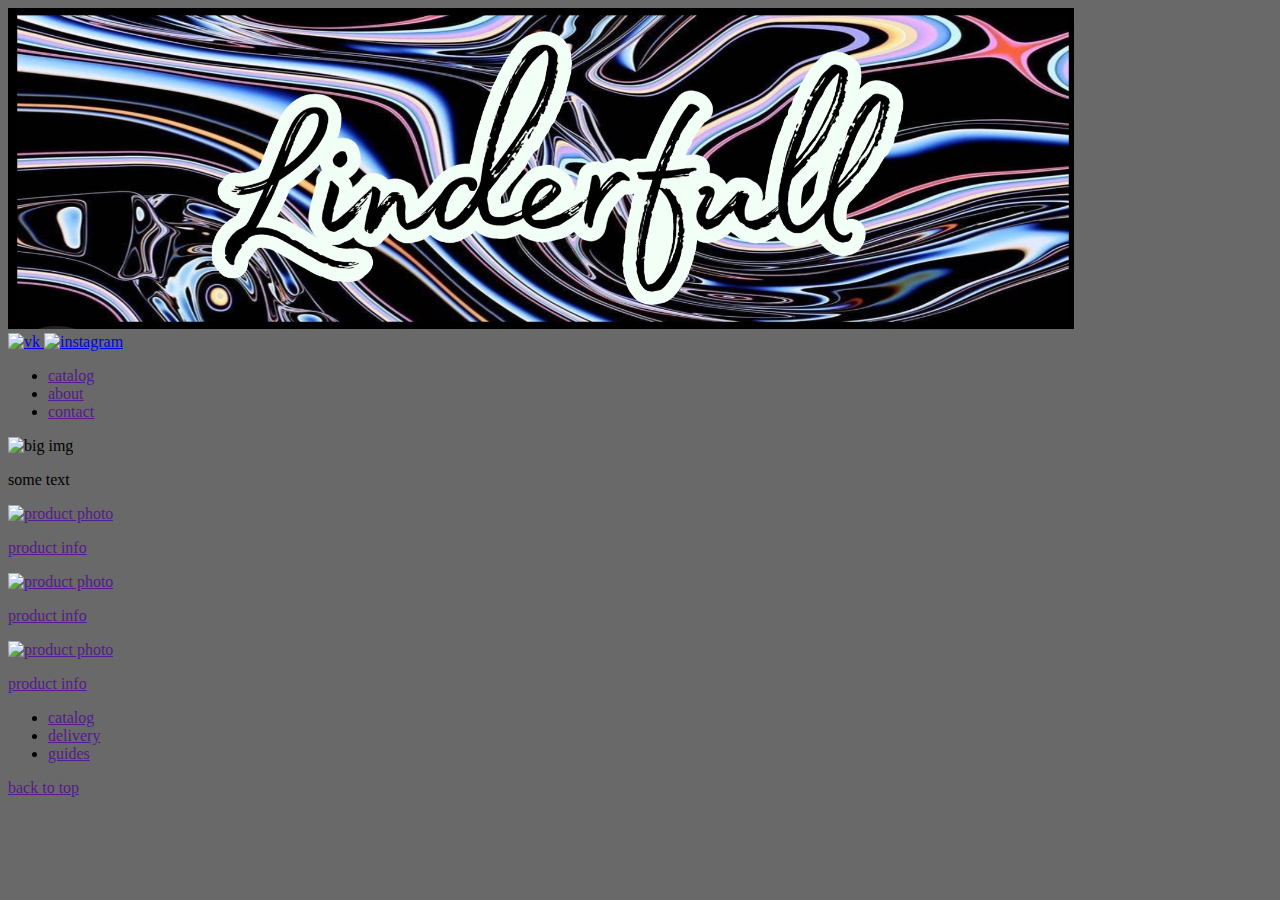
==== index.html @ 83b5ff64 "Add files via upload" ====
<!DOCTYPE html>
<html lang="ru">
<head>
    <meta charset="UTF-8">
    <title>Linderfull</title>
</head>
<body style="background-color: dimgray">
    <header>
        <div class="logowrapper">
            <a href="index.html">
                <img src="images/logo.png" alt="logo">
            </a>
        </div>
        <div class="sociallinkswrapper">
            <a href="https://t.me/linderfull">
                <img src="images/vk" alt="vk">
            </a>
            <a href="instagram_link">
                <img src="images/instagram" alt="instagram">
            </a>
        </div>
        <nav>
            <ul>
                <li>
                    <a href="">catalog</a>
                </li>
                <li>
                    <a href="">about</a>
                </li>
                <li>
                    <a href="">contact</a>
                </li>
            </ul>
        </nav>
    </header>
    <main>
        <section>
            <div>
                <img src="" alt="big img">
            </div>
            <div>
                <p>some text</p>
            </div>
        </section>
        <section>
            <div>
                <div>
                    <a href="">
                        <img src="" alt="product photo">
                        <p>product info</p>
                    </a>
                </div>
                <div>
                    <a href="">
                        <img src="" alt="product photo">
                        <p>product info</p>
                    </a>
                </div>
                <div>
                    <a href="">
                        <img src="" alt="product photo">
                        <p>product info</p>
                    </a>
                </div>
            </div>
        </section>
    </main>
    <footer>
        <div>
            <ul>
                <li>
                    <a href="">catalog</a>
                </li>
                <li>
                    <a href="">delivery</a>
                </li>
                <li>
                    <a href="">guides</a>
                </li>
            </ul>
        </div>
        <div>
            <a href="">back to top</a>
        </div>
    </footer>
</body>
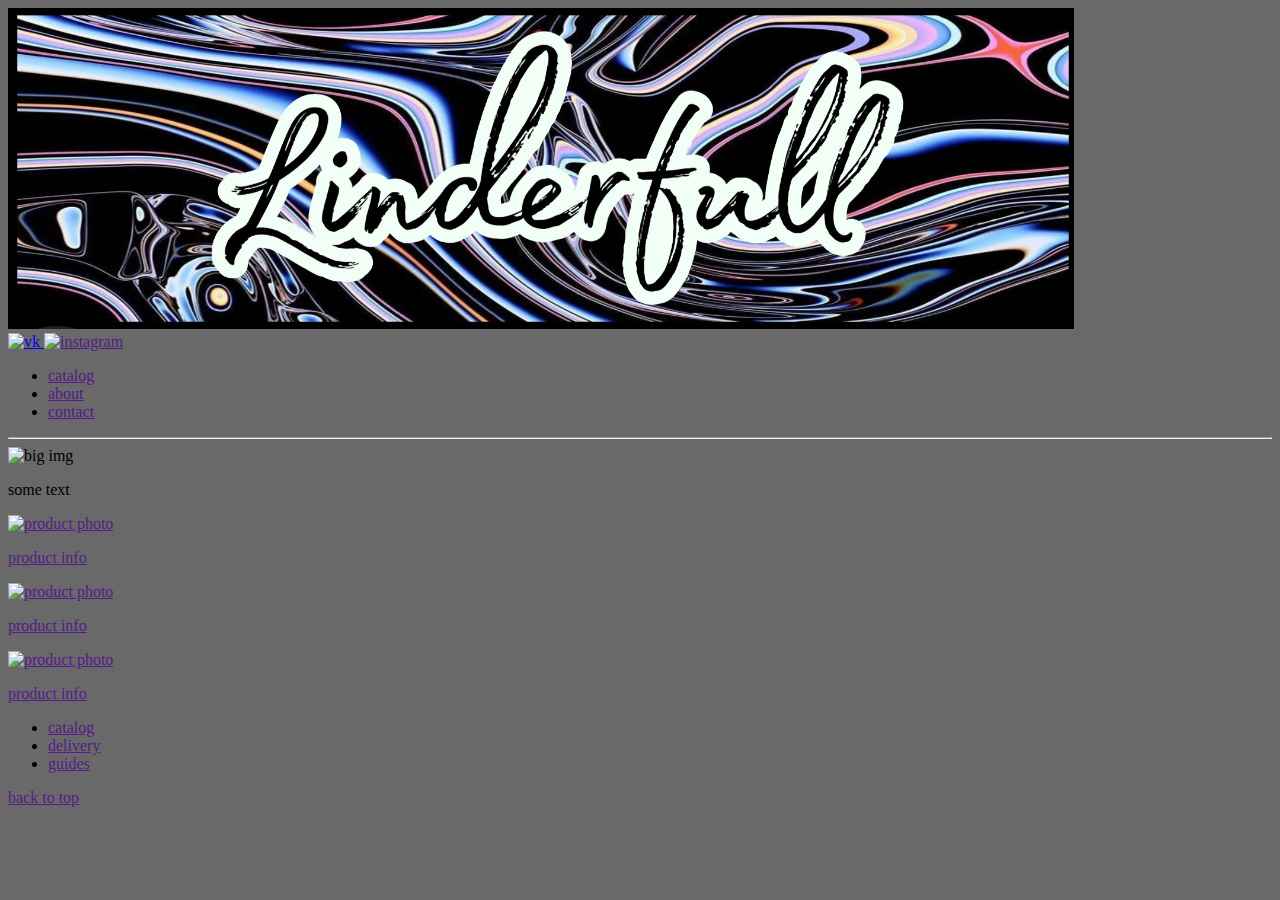
==== commit ae95438f: "Initial commit" ====
--- a/index.html
+++ b/index.html
@@ -2,6 +2,7 @@
 <html lang="ru">
 <head>
     <meta charset="UTF-8">
+    <meta name="keywords" content="кастом, одежда, творчество">
     <title>Linderfull</title>
 </head>
 <body style="background-color: dimgray">
@@ -15,7 +16,7 @@
             <a href="https://t.me/linderfull">
                 <img src="images/vk" alt="vk">
             </a>
-            <a href="instagram_link">
+            <a href="">
                 <img src="images/instagram" alt="instagram">
             </a>
         </div>
@@ -33,6 +34,7 @@
             </ul>
         </nav>
     </header>
+    <hr>
     <main>
         <section>
             <div>
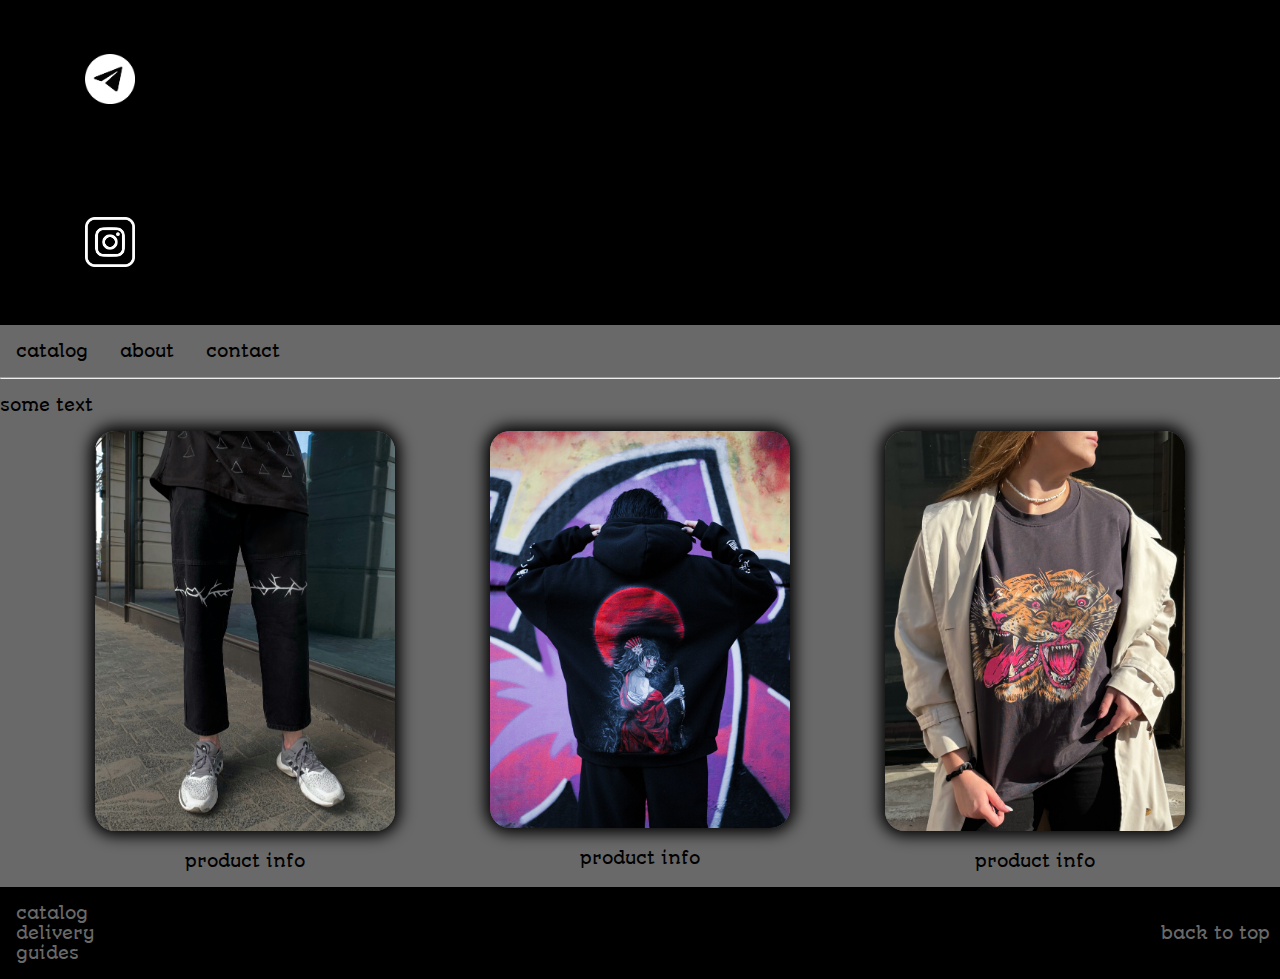
==== commit c17bd59f: "Initial commit" ====
--- a/index.html
+++ b/index.html
@@ -4,32 +4,33 @@
     <meta charset="UTF-8">
     <meta name="keywords" content="кастом, одежда, творчество">
     <title>Linderfull</title>
+    <link rel="stylesheet" href="styles/style.css">
 </head>
-<body style="background-color: dimgray">
+<body>
     <header>
-        <div class="logowrapper">
+        <div class="banner-wrapper">
+            <div class="social-links-wrapper">
+                <a href="https://t.me/linderfull">
+                    <img src="images/tg-logo.png" alt="tg" width="50">
+                </a>
+                <a href="">
+                    <img src="images/inst-logo.png" alt="instagram" width="50">
+                </a>
+            </div>
             <a href="index.html">
-                <img src="images/logo.png" alt="logo">
+                <img src="images/banner.png" alt="logo" style="opacity: 0">
             </a>
         </div>
-        <div class="sociallinkswrapper">
-            <a href="https://t.me/linderfull">
-                <img src="images/vk" alt="vk">
-            </a>
-            <a href="">
-                <img src="images/instagram" alt="instagram">
-            </a>
-        </div>
-        <nav>
-            <ul>
+        <nav class="navigation-wrapper">
+            <ul class="nav-list">
                 <li>
-                    <a href="">catalog</a>
+                    <a href="catalog.html">catalog</a>
                 </li>
                 <li>
-                    <a href="">about</a>
+                    <a href="info.hmtl">about</a>
                 </li>
                 <li>
-                    <a href="">contact</a>
+                    <a href="contact.html">contact</a>
                 </li>
             </ul>
         </nav>
@@ -37,7 +38,7 @@
     <hr>
     <main>
         <section>
-            <div>
+            <div class="big-img">
                 <img src="" alt="big img">
             </div>
             <div>
@@ -45,22 +46,22 @@
             </div>
         </section>
         <section>
-            <div>
-                <div>
+            <div class="product-grid">
+                <div class="product">
                     <a href="">
-                        <img src="" alt="product photo">
+                        <img src="images/prod1.jpg" alt="product photo" width="300">
                         <p>product info</p>
                     </a>
                 </div>
-                <div>
+                <div class="product">
                     <a href="">
-                        <img src="" alt="product photo">
+                        <img src="images/prod2.jpg" alt="product photo" width="300">
                         <p>product info</p>
                     </a>
                 </div>
-                <div>
+                <div class="product">
                     <a href="">
-                        <img src="" alt="product photo">
+                        <img src="images/prod3.jpg" alt="product photo" width="300">
                         <p>product info</p>
                     </a>
                 </div>
@@ -69,19 +70,19 @@
     </main>
     <footer>
         <div>
-            <ul>
+            <ul class="nav-list">
                 <li>
-                    <a href="">catalog</a>
+                    <a href="catalog.html">catalog</a>
                 </li>
                 <li>
-                    <a href="">delivery</a>
+                    <a href="delivery.html">delivery</a>
                 </li>
                 <li>
-                    <a href="">guides</a>
+                    <a href="guid.hmtl">guides</a>
                 </li>
             </ul>
         </div>
-        <div>
+        <div class="back-to-top">
             <a href="">back to top</a>
         </div>
     </footer>
--- a/styles/style.css
+++ b/styles/style.css
@@ -0,0 +1,77 @@
+@font-face {
+    font-family: 'AutourOne';
+    src: url("../fonts/AutourOne-Regular.ttf");
+}
+
+a {
+    text-decoration: none;
+    color: black;
+}
+
+body {
+    font-family: AutourOne;
+    background-color: dimgray;
+    margin: 0;
+}
+
+footer {
+    display: flex;
+    background-color: black;
+    & a {
+       color: dimgray;
+    }
+    & .nav-list {
+        flex-direction: column;
+    }
+    align-items: center;
+}
+
+.nav-list {
+    list-style: none;
+    padding: 0;
+    display: flex;
+    & a {
+        padding: 8px 16px;
+    }
+}
+
+.banner-wrapper {
+    background-color: black;
+    display: flex;
+    background-image: url("images/banner.png");
+    background-repeat: no-repeat;
+    background-position: center;
+}
+
+.product-grid {
+    display: flex;
+    flex-wrap: wrap;
+    justify-content: space-evenly;
+}
+
+.back-to-top {
+    margin-left: auto;
+    margin-right: 10px;
+}
+
+.social-links-wrapper {
+    margin-left: 85px;
+    display: flex;
+    flex-direction: column;
+    justify-content: space-around;
+    align-items: unsafe center;
+}
+
+.product {
+    text-align: center;
+    & img {
+        border-radius: 20px;
+        box-shadow: 0 0 15px 5px black;
+    }
+}
+
+.big-img {
+    display: none;
+    text-align: center;
+}
+
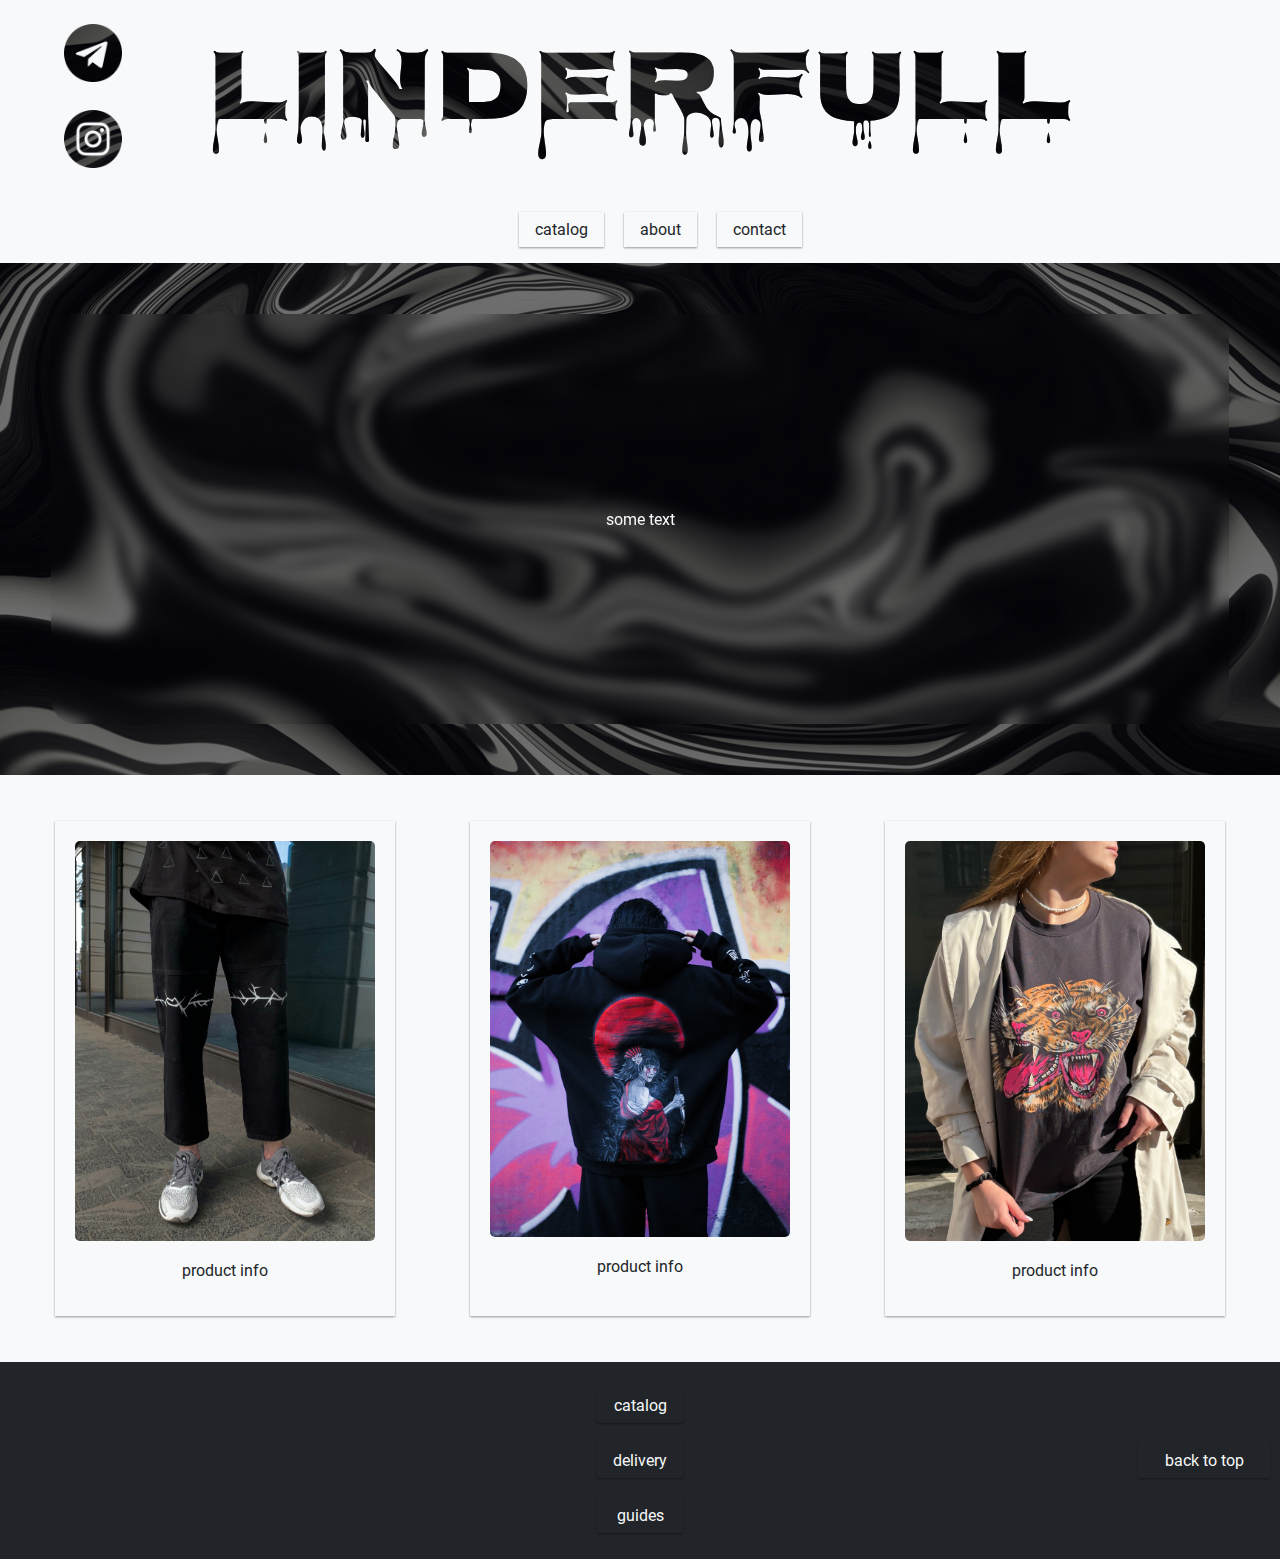
==== commit 4a94a230: "Initial commit" ====
--- a/index.html
+++ b/index.html
@@ -11,38 +11,38 @@
         <div class="banner-wrapper">
             <div class="social-links-wrapper">
                 <a href="https://t.me/linderfull">
-                    <img src="images/tg-logo.png" alt="tg" width="50">
+                    <div class="telegram"></div>
                 </a>
                 <a href="">
-                    <img src="images/inst-logo.png" alt="instagram" width="50">
+                    <div class="instagram"></div>
                 </a>
             </div>
-            <a href="index.html">
-                <img src="images/banner.png" alt="logo" style="opacity: 0">
-            </a>
+            <div class="logo-wrapper">
+                <a id="top" href="index.html">
+                    <span>Linderfull</span>
+                </a>
+            </div>
         </div>
         <nav class="navigation-wrapper">
             <ul class="nav-list">
-                <li>
+                <li class="button">
                     <a href="catalog.html">catalog</a>
                 </li>
-                <li>
+                <li class="button">
                     <a href="info.hmtl">about</a>
                 </li>
-                <li>
+                <li class="button">
                     <a href="contact.html">contact</a>
                 </li>
             </ul>
         </nav>
     </header>
-    <hr>
     <main>
         <section>
             <div class="big-img">
-                <img src="" alt="big img">
-            </div>
-            <div>
-                <p>some text</p>
+                <div class="big-text">
+                    <p>some text</p>
+                </div>
             </div>
         </section>
         <section>
@@ -69,21 +69,22 @@
         </section>
     </main>
     <footer>
+        <div class="spacer"></div>
         <div>
-            <ul class="nav-list">
-                <li>
+            <ul class="footer-list">
+                <li class="button">
                     <a href="catalog.html">catalog</a>
                 </li>
-                <li>
+                <li class="button">
                     <a href="delivery.html">delivery</a>
                 </li>
-                <li>
+                <li class="button">
                     <a href="guid.hmtl">guides</a>
                 </li>
             </ul>
         </div>
-        <div class="back-to-top">
-            <a href="">back to top</a>
+        <div class="back-to-top button">
+            <a href="#top">back to top</a>
         </div>
     </footer>
 </body>--- a/styles/style.css
+++ b/styles/style.css
@@ -3,75 +3,198 @@
     src: url("../fonts/AutourOne-Regular.ttf");
 }
 
+@font-face {
+    font-family: "Nosifer";
+    src: url("../fonts/Nosifer-Regular.ttf");
+}
+
+@font-face {
+    font-family: "Roboto";
+    src: url("../fonts/Roboto-Regular.ttf");
+}
+
 a {
     text-decoration: none;
-    color: black;
+    color: #212529;
 }
 
 body {
-    font-family: AutourOne;
-    background-color: dimgray;
+    overscroll-behavior: none;
+    font-family: Roboto;
+    background-color: #f8f9fa;
     margin: 0;
+    padding: 0;
 }
 
 footer {
     display: flex;
-    background-color: black;
+    justify-content: space-between;
+    background-color: #212529;
     & a {
-       color: dimgray;
-    }
-    & .nav-list {
-        flex-direction: column;
+       color: #f8f9fa;
     }
     align-items: center;
+}
+
+.navigation-wrapper {
+    color: #212529;
+    padding-top: 10px;
 }
 
 .nav-list {
     list-style: none;
-    padding: 0;
-    display: flex;
-    & a {
-        padding: 8px 16px;
-    }
+    padding-top: 10px;
+    padding-bottom: 16px;
+    margin: 0;
+    display: flex;
+    justify-content: center;
+    transition: 1s ease-in-out;
+}
+
+.button {
+    box-shadow: rgba(0, 0, 0, 0.4) 0 1px 2px;
+    margin: 0 10px;
+    text-align: center;
+    cursor: pointer;
+    transition: all 0.5s ease-in-out;
+    padding: 8px 16px;
+}
+
+.button:hover {
+    box-shadow: rgba(0, 0, 0, 0.4) 0 2px 4px, rgba(0, 0, 0, 0.3) 0 7px 13px -3px, rgba(0, 0, 0, 0.2) 0 -3px 0 inset;
+    transform: translateY(-2px);
+}
+
+.button:active {
+    box-shadow: inset rgba(0, 0, 0, 0.4) 0 2px 4px, rgba(0, 0, 0, 0.3) 0 7px 13px -3px;
 }
 
 .banner-wrapper {
-    background-color: black;
-    display: flex;
-    background-image: url("images/banner.png");
-    background-repeat: no-repeat;
-    background-position: center;
+    display: flex;
+    height: 15vw;
+    /*-webkit-mask-image: -webkit-gradient(linear, left 40%, left bottom,*/
+    /*from(rgba(0,0,0,1)), to(transparent));*/
 }
 
 .product-grid {
     display: flex;
     flex-wrap: wrap;
     justify-content: space-evenly;
-}
-
-.back-to-top {
-    margin-left: auto;
-    margin-right: 10px;
+    transition: 1s ease-in-out;
+    margin-bottom: 2vw;
 }
 
 .social-links-wrapper {
-    margin-left: 85px;
+    margin-left: 4vw;
     display: flex;
     flex-direction: column;
     justify-content: space-around;
-    align-items: unsafe center;
+    padding: 10px;
+    z-index: 1;
+}
+
+.instagram,
+.telegram {
+    width: 5vw;
+    aspect-ratio: 1;
+    background: linear-gradient(rgba(0, 0, 0, 0.5), rgba(0, 0, 0, 0.5)), url("../images/bg.jpg") fixed;
+    -webkit-mask-position: center;
+    -webkit-mask-repeat: no-repeat;
+    -webkit-mask-size: 4.5vw;
+    justify-content: space-around;
+}
+
+.instagram {
+    -webkit-mask-image: url("../images/instagram.png");
+}
+
+.telegram {
+    -webkit-mask-image: url("../images/telegram.png");
 }
 
 .product {
+    box-shadow: rgba(0, 0, 0, 0.4) 0 1px 2px;
     text-align: center;
+    margin: 20px;
+    transition: 1s ease-in-out;
+    padding: 20px;
     & img {
-        border-radius: 20px;
-        box-shadow: 0 0 15px 5px black;
-    }
+        border-radius: 5px;
+    }
+}
+
+.product:hover {
+    box-shadow: rgba(0, 0, 0, 0.4) 0 2px 4px, rgba(0, 0, 0, 0.3) 0 7px 13px -3px, rgba(0, 0, 0, 0.2) 0 -3px 0 inset;
+    transform: translateY(-2px);
 }
 
 .big-img {
-    display: none;
+    background: linear-gradient(rgba(0, 0, 0, 0.5), rgba(0, 0, 0, 0.5)), url("../images/bg.jpg") fixed;
+    height: 40vw;
+    margin-bottom: 2vw;
+    display: flex;
+    align-content: stretch;
+}
+
+.big-text {
+    margin: 4vw;
+    border-radius: 25px;
+    display: flex;
+    justify-content: center;
+    align-items: center;
+    flex-grow: 1;
+    backdrop-filter: blur(6px);
+    color: #f8f9fa;
+}
+
+.logo-wrapper {
+    position: absolute;
+    width: 100%;
+    z-index: 0;
     text-align: center;
-}
-
+    align-self: center;
+    & a {
+        font-family: Nosifer;
+        font-size: 8vw;
+        color: transparent;
+        background: linear-gradient(rgba(0, 0, 0, 0.5), rgba(0, 0, 0, 0.5)), url("../images/bg.jpg") fixed;
+        -webkit-background-clip: text;
+        background-clip: text;
+    }
+}
+
+.footer-list {
+    display: flex;
+    flex-direction: column;
+    list-style: none;
+    padding: 0;
+    & .button {
+        margin: 10px;
+    }
+}
+
+.back-to-top {
+    width: 100px;
+}
+
+.spacer {
+    margin: 0 10px;
+    padding: 0 16px;
+    width: 100px;
+}
+
+@media (max-width: 768px){
+    .back-to-top {
+        display: none;
+    }
+    .spacer {
+        display: none;
+    }
+    footer {
+        justify-content: center;
+    }
+    .social-links-wrapper {
+        display: none;
+    }
+}
+
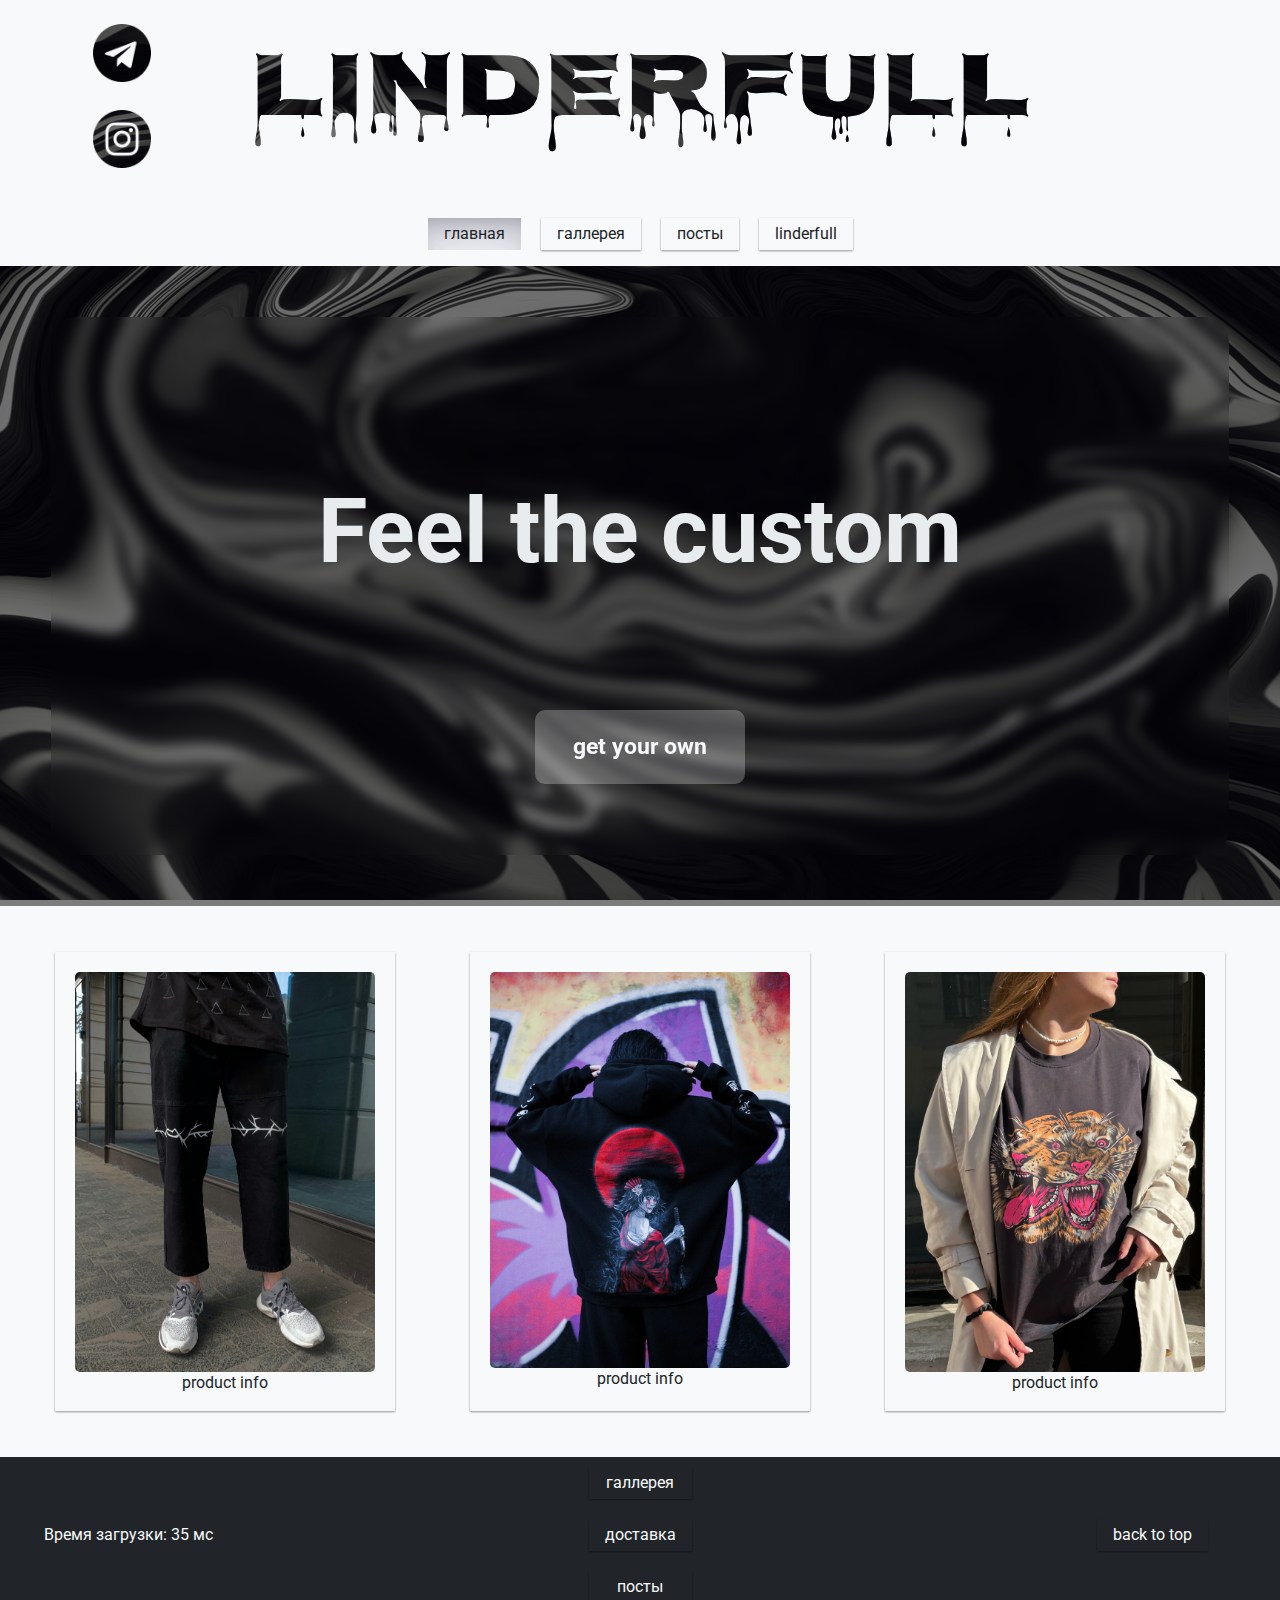
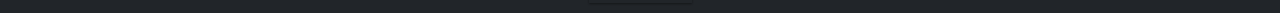
==== commit 5fd66c60: "feat: local storage" ====
--- a/index.html
+++ b/index.html
@@ -1,90 +1,121 @@
-<!DOCTYPE html>
-<html lang="ru">
-<head>
-    <meta charset="UTF-8">
-    <meta name="keywords" content="кастом, одежда, творчество">
-    <title>Linderfull</title>
-    <link rel="stylesheet" href="styles/style.css">
-</head>
-<body>
-    <header>
-        <div class="banner-wrapper">
-            <div class="social-links-wrapper">
-                <a href="https://t.me/linderfull">
-                    <div class="telegram"></div>
-                </a>
-                <a href="">
-                    <div class="instagram"></div>
-                </a>
-            </div>
-            <div class="logo-wrapper">
-                <a id="top" href="index.html">
-                    <span>Linderfull</span>
-                </a>
-            </div>
-        </div>
-        <nav class="navigation-wrapper">
-            <ul class="nav-list">
-                <li class="button">
-                    <a href="catalog.html">catalog</a>
-                </li>
-                <li class="button">
-                    <a href="info.hmtl">about</a>
-                </li>
-                <li class="button">
-                    <a href="contact.html">contact</a>
-                </li>
-            </ul>
-        </nav>
-    </header>
-    <main>
-        <section>
-            <div class="big-img">
-                <div class="big-text">
-                    <p>some text</p>
-                </div>
-            </div>
-        </section>
-        <section>
-            <div class="product-grid">
-                <div class="product">
-                    <a href="">
-                        <img src="images/prod1.jpg" alt="product photo" width="300">
-                        <p>product info</p>
-                    </a>
-                </div>
-                <div class="product">
-                    <a href="">
-                        <img src="images/prod2.jpg" alt="product photo" width="300">
-                        <p>product info</p>
-                    </a>
-                </div>
-                <div class="product">
-                    <a href="">
-                        <img src="images/prod3.jpg" alt="product photo" width="300">
-                        <p>product info</p>
-                    </a>
-                </div>
-            </div>
-        </section>
-    </main>
-    <footer>
-        <div class="spacer"></div>
-        <div>
-            <ul class="footer-list">
-                <li class="button">
-                    <a href="catalog.html">catalog</a>
-                </li>
-                <li class="button">
-                    <a href="delivery.html">delivery</a>
-                </li>
-                <li class="button">
-                    <a href="guid.hmtl">guides</a>
-                </li>
-            </ul>
-        </div>
-        <div class="back-to-top button">
-            <a href="#top">back to top</a>
-        </div>
-    </footer>
+<!DOCTYPE html>
+<html lang="ru">
+<head>
+    <meta charset="UTF-8">
+    <meta name="keywords" content="кастом, одежда, творчество">
+    <title>Linderfull</title>
+    <link rel="stylesheet" href="styles/style.css">
+    <script src="scripts/navActive.js"></script>
+    <script src="scripts/loadTime.js"></script>
+    <script src="scripts/order.js"></script>
+</head>
+<body>
+    <header>
+        <div class="banner-wrapper">
+            <div class="social-links-wrapper">
+                <a href="https://t.me/linderfull">
+                    <div class="telegram"></div>
+                </a>
+                <a href="">
+                    <div class="instagram"></div>
+                </a>
+            </div>
+            <div class="logo-wrapper">
+                <a id="top" href="index.html">
+                    <span>Linderfull</span>
+                </a>
+            </div>
+        </div>
+        <nav class="navigation-wrapper">
+            <ul class="nav-list">
+                <li class="button tile">
+                    <a href="index.html">главная</a>
+                </li>
+                <li class="button tile">
+                    <a href="gallery.html">галлерея</a>
+                </li>
+                <li class="button tile">
+                    <a href="posts.html">посты</a>
+                </li>
+                <li class="button tile">
+                    <a href="about.html">linderfull</a>
+                </li>
+            </ul>
+        </nav>
+    </header>
+    <main>
+        <section>
+            <div class="big-img">
+                <div class="big-text">
+                    <h1>Feel the custom</h1>
+                    <a href="#popup-wrapper" class="big-button" onclick="loadOrder()">
+                        <p>get your own</p>
+                    </a>
+                </div>
+            </div>
+        </section>
+        <div id="popup-wrapper" class="popup-wrapper">
+            <div class="popup-content">
+                <form class="orderForm">
+                    <div>
+                        <label for="type">Тип вещи</label>
+                        <select id="type">
+                            <option value="t-shirt">футболка</option>
+                            <option value="trousers">штаны</option>
+                            <option value="hoodie">толстовка</option>
+                        </select>
+                    </div>
+                    <div>
+                        <label for="idea">идея</label>
+                        <textarea id="idea" rows="4"></textarea>
+                    </div>
+                    <button onclick="saveOrder()">сделать заказ</button>
+                </form>
+                <div id="orderSummary"></div>
+                <a href="#"
+                   class="popup-close">
+                    ×
+                </a>
+            </div>
+        </div>
+        <section>
+            <div class="product-grid">
+                <div class="product tile">
+                    <a href="">
+                        <img src="images/prod1.jpg" alt="product photo" width="300">
+                        <p>product info</p>
+                    </a>
+                </div>
+                <div class="product tile">
+                    <a href="">
+                        <img src="images/prod2.jpg" alt="product photo" width="300">
+                        <p>product info</p>
+                    </a>
+                </div>
+                <div class="product tile">
+                    <a href="">
+                        <img src="images/prod3.jpg" alt="product photo" width="300">
+                        <p>product info</p>
+                    </a>
+                </div>
+            </div>
+        </section>
+    </main>
+    <footer>
+        <div class="load"></div>
+        <ul class="footer-list">
+            <li class="button tile">
+                <a href="gallery.html">галлерея</a>
+            </li>
+            <li class="button tile">
+                <a href="delivery.html">доставка</a>
+            </li>
+            <li class="button tile">
+                <a href="posts.html">посты</a>
+            </li>
+        </ul>
+        <div class="back-to-top button tile">
+            <a href="#top">back to top</a>
+        </div>
+    </footer>
 </body>--- a/styles/style.css
+++ b/styles/style.css
@@ -1,17 +1,13 @@
-@font-face {
-    font-family: 'AutourOne';
-    src: url("../fonts/AutourOne-Regular.ttf");
-}
-
-@font-face {
-    font-family: "Nosifer";
-    src: url("../fonts/Nosifer-Regular.ttf");
-}
-
-@font-face {
-    font-family: "Roboto";
-    src: url("../fonts/Roboto-Regular.ttf");
-}
+@import url('https://fonts.googleapis.com/css2?family=Nosifer&family=Roboto&display=swap');
+
+html,body,div,span,applet,object,iframe,h1,h2,h3,h4,h5,h6,p,blockquote,pre,a,abbr,acronym,address,big,cite,code,del,dfn,em,img,ins,kbd,q,s,samp,small,strike,strong,sub,sup,tt,var,b,u,i,center,dl,dt,dd,ol,ul,li,fieldset,form,label,legend,table,caption,tbody,tfoot,thead,tr,th,td,article,aside,canvas,details,embed,figure,figcaption,footer,header,hgroup,menu,nav,output,ruby,section,summary,time,mark,audio,video{margin:0;padding:0;border:0;font-size:100%;font:inherit;vertical-align:baseline}
+article,aside,details,figcaption,figure,footer,header,hgroup,menu,nav,section{display:block}
+html{height:100%}
+body{line-height:1}
+ol,ul{list-style:none}
+blockquote,q{quotes:none}
+blockquote:before,blockquote:after,q:before,q:after{content:'';content:none}
+table{border-collapse:collapse;border-spacing:0}
 
 a {
     text-decoration: none;
@@ -19,6 +15,10 @@
 }
 
 body {
+    height: 100vh;
+    display: flex;
+    flex-direction: column;
+    justify-content: space-between;
     overscroll-behavior: none;
     font-family: Roboto;
     background-color: #f8f9fa;
@@ -27,8 +27,9 @@
 }
 
 footer {
-    display: flex;
-    justify-content: space-between;
+    justify-items: center;
+    display: grid;
+    grid-template-columns: 20% 60% 20%;
     background-color: #212529;
     & a {
        color: #f8f9fa;
@@ -43,34 +44,44 @@
 
 .nav-list {
     list-style: none;
-    padding-top: 10px;
-    padding-bottom: 16px;
+    padding: 16px 0;
     margin: 0;
     display: flex;
     justify-content: center;
     transition: 1s ease-in-out;
 }
 
+.nav-active {
+    background: #f8f9fa;
+    box-shadow: rgba(50, 50, 93, 0.25) 0px 30px 50px -12px inset, rgba(0, 0, 0, 0.3) 0px 18px 26px -18px inset;
+}
+
+.tile {
+    box-shadow: rgba(0, 0, 0, 0.4) 0 1px 2px;
+    transition: all 0.5s ease-in-out;
+}
+
+.tile:hover {
+    box-shadow: rgba(0, 0, 0, 0.4) 0 2px 4px, rgba(0, 0, 0, 0.3) 0 7px 13px -3px, rgba(0, 0, 0, 0.2) 0 -3px 0 inset;
+    transform: translateY(-2px);
+}
+
 .button {
-    box-shadow: rgba(0, 0, 0, 0.4) 0 1px 2px;
     margin: 0 10px;
     text-align: center;
     cursor: pointer;
-    transition: all 0.5s ease-in-out;
     padding: 8px 16px;
 }
 
-.button:hover {
-    box-shadow: rgba(0, 0, 0, 0.4) 0 2px 4px, rgba(0, 0, 0, 0.3) 0 7px 13px -3px, rgba(0, 0, 0, 0.2) 0 -3px 0 inset;
-    transform: translateY(-2px);
-}
-
 .button:active {
-    box-shadow: inset rgba(0, 0, 0, 0.4) 0 2px 4px, rgba(0, 0, 0, 0.3) 0 7px 13px -3px;
+    background: #e9ecef;
+    box-shadow: rgba(50, 50, 93, 0.25) 0px 30px 50px -12px inset, rgba(0, 0, 0, 0.3) 0px 18px 26px -18px inset;
 }
 
 .banner-wrapper {
-    display: flex;
+    justify-items: center;
+    display: grid;
+    grid-template-columns: 15% 70% 15%;
     height: 15vw;
     /*-webkit-mask-image: -webkit-gradient(linear, left 40%, left bottom,*/
     /*from(rgba(0,0,0,1)), to(transparent));*/
@@ -90,7 +101,6 @@
     flex-direction: column;
     justify-content: space-around;
     padding: 10px;
-    z-index: 1;
 }
 
 .instagram,
@@ -113,24 +123,17 @@
 }
 
 .product {
-    box-shadow: rgba(0, 0, 0, 0.4) 0 1px 2px;
     text-align: center;
     margin: 20px;
-    transition: 1s ease-in-out;
     padding: 20px;
     & img {
         border-radius: 5px;
     }
 }
 
-.product:hover {
-    box-shadow: rgba(0, 0, 0, 0.4) 0 2px 4px, rgba(0, 0, 0, 0.3) 0 7px 13px -3px, rgba(0, 0, 0, 0.2) 0 -3px 0 inset;
-    transform: translateY(-2px);
-}
-
 .big-img {
     background: linear-gradient(rgba(0, 0, 0, 0.5), rgba(0, 0, 0, 0.5)), url("../images/bg.jpg") fixed;
-    height: 40vw;
+    height: 50vw;
     margin-bottom: 2vw;
     display: flex;
     align-content: stretch;
@@ -139,23 +142,89 @@
 .big-text {
     margin: 4vw;
     border-radius: 25px;
-    display: flex;
-    justify-content: center;
-    align-items: center;
+    display: grid;
+    place-items: center;
+    grid-template-rows: 20% 40% 10% 20% 10%;
     flex-grow: 1;
     backdrop-filter: blur(6px);
     color: #f8f9fa;
+    & h1 {
+        color: #e9ecef;
+        grid-row: 2;
+        font-size: 7vw;
+        font-weight: bold;
+        flex-basis: 80%;
+    }
+}
+
+.big-button {
+    grid-row: 4;
+    padding: 2vw 3vw;
+    font-size: calc(10px + 1vw);
+    border-radius: 10px;
+    font-weight: bolder;
+    color: #f8f9fa;
+        background: rgba(256, 256, 256, 0.25);
+}
+
+.popup-wrapper {
+    align-items: center;
+    display: flex;
+    justify-content: center;
+    position: fixed;
+    top: 0;
+    bottom: 0;
+    left: 0;
+    right: 0;
+    background: rgba(0, 0, 0, 0.7);
+    transition: all 0.4s;
+    visibility: hidden;
+    opacity: 0;
+}
+
+.popup-wrapper:target {
+    visibility: visible;
+    opacity: 1;
+}
+
+.popup-content {
+    position: absolute;
+    background: white;
+    width: 400px;
+    height: 400px;
+    border-radius: 10px;
+    display: grid;
+    justify-content: center;
+}
+
+.orderForm {
+    display: flex;
+    flex-direction: column;
+    justify-content: space-evenly;
+}
+
+.popup-close {
+    position: absolute;
+    top: 10px;
+    right: 15px;
+    color: #212529;
+    text-decoration: none;
+    font-size: 30px;
+}
+
+.big-button:hover {
+    color: #212529;
+    background-color: rgba(256, 256, 256, 0.75);
 }
 
 .logo-wrapper {
-    position: absolute;
+    grid-column: 2;
     width: 100%;
-    z-index: 0;
     text-align: center;
     align-self: center;
     & a {
         font-family: Nosifer;
-        font-size: 8vw;
+        font-size: calc(15px + 6vw);
         color: transparent;
         background: linear-gradient(rgba(0, 0, 0, 0.5), rgba(0, 0, 0, 0.5)), url("../images/bg.jpg") fixed;
         -webkit-background-clip: text;
@@ -164,6 +233,8 @@
 }
 
 .footer-list {
+    width: fit-content;
+    grid-column: 2;
     display: flex;
     flex-direction: column;
     list-style: none;
@@ -173,23 +244,14 @@
     }
 }
 
-.back-to-top {
-    width: 100px;
-}
-
-.spacer {
-    margin: 0 10px;
-    padding: 0 16px;
-    width: 100px;
+.load {
+    color: #f8f9fa;
 }
 
 @media (max-width: 768px){
     .back-to-top {
         display: none;
     }
-    .spacer {
-        display: none;
-    }
     footer {
         justify-content: center;
     }
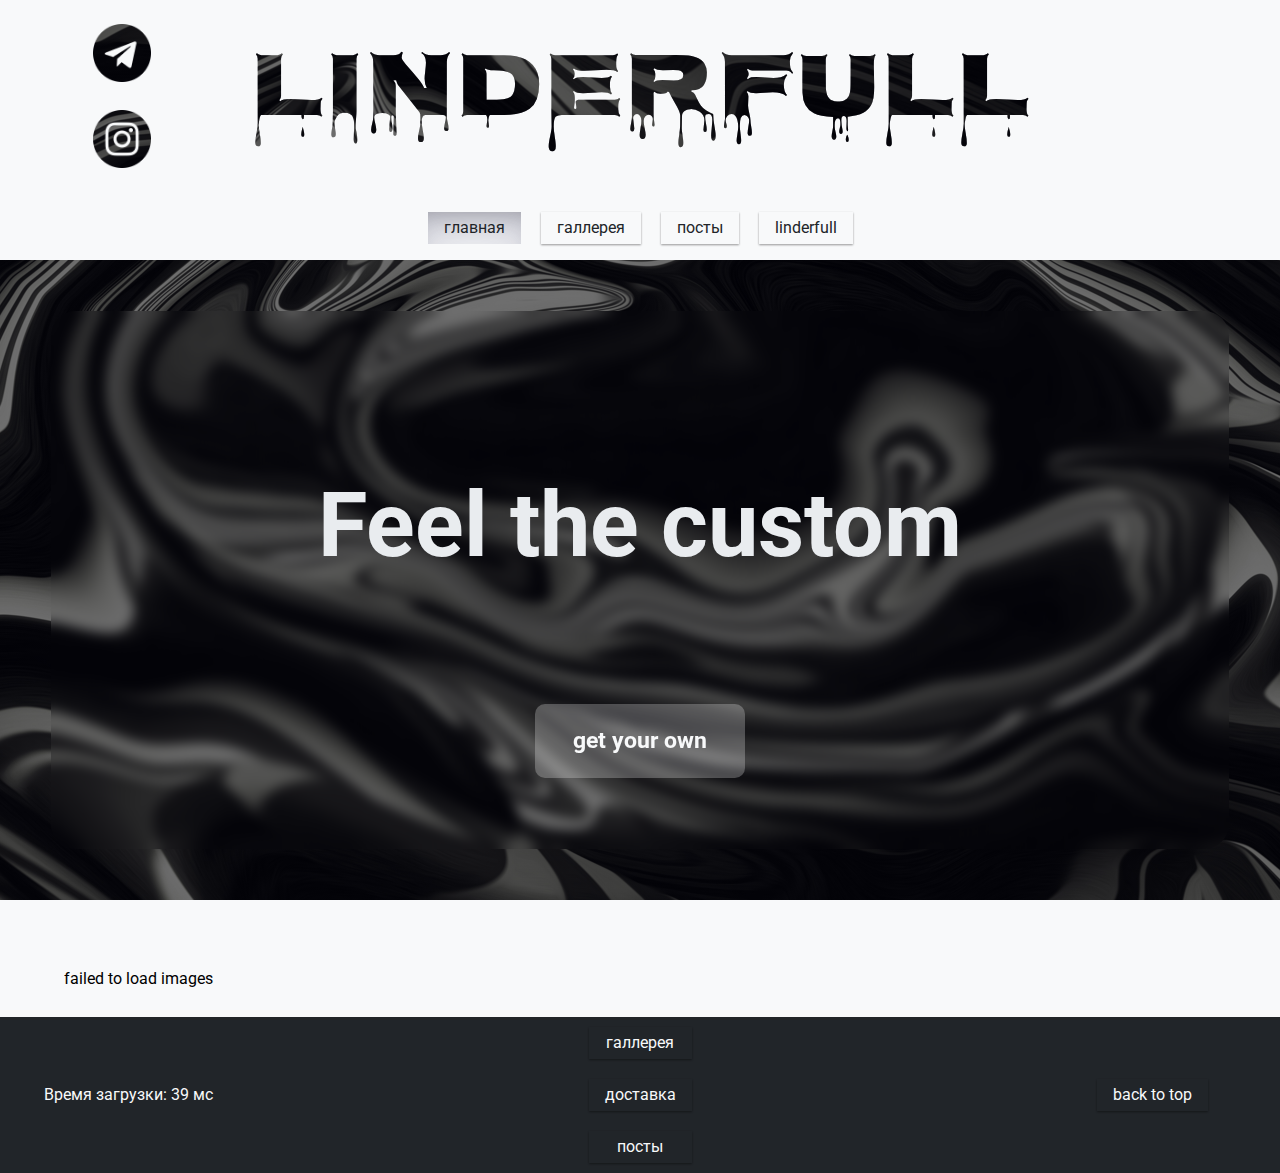
==== commit aa9d526b: "feat: swiper" ====
--- a/index.html
+++ b/index.html
@@ -8,8 +8,16 @@
     <script src="scripts/navActive.js"></script>
     <script src="scripts/loadTime.js"></script>
     <script src="scripts/order.js"></script>
+    <script src="scripts/loadImages.js"></script>
+    <script src="scripts/product.js" defer></script>
+    <link
+            rel="stylesheet"
+            href="https://cdn.jsdelivr.net/npm/swiper@11/swiper-bundle.min.css"
+    />
+
+    <script src="https://cdn.jsdelivr.net/npm/swiper@11/swiper-bundle.min.js"></script>
 </head>
-<body>
+<body onload="loadImages()">
     <header>
         <div class="banner-wrapper">
             <div class="social-links-wrapper">
@@ -79,25 +87,15 @@
             </div>
         </div>
         <section>
-            <div class="product-grid">
-                <div class="product tile">
-                    <a href="">
-                        <img src="images/prod1.jpg" alt="product photo" width="300">
-                        <p>product info</p>
-                    </a>
-                </div>
-                <div class="product tile">
-                    <a href="">
-                        <img src="images/prod2.jpg" alt="product photo" width="300">
-                        <p>product info</p>
-                    </a>
-                </div>
-                <div class="product tile">
-                    <a href="">
-                        <img src="images/prod3.jpg" alt="product photo" width="300">
-                        <p>product info</p>
-                    </a>
-                </div>
+            <div class="product-grid" id="grid">
+            </div>
+        </section>
+        <section>
+            <div class="swiper mySwiper" id="swiper">
+                <div class="swiper-wrapper" id="swiper-wrapper"></div>
+                <div class="swiper-pagination"></div>
+                <div class="swiper-button-next"></div>
+                <div class="swiper-button-prev"></div>
             </div>
         </section>
     </main>
@@ -118,4 +116,19 @@
             <a href="#top">back to top</a>
         </div>
     </footer>
-</body>+    <script>
+        var swiper = new Swiper(".mySwiper", {
+            slidesPerView: 1,
+            spaceBetween: 10,
+            navigation: {
+                nextEl: ".swiper-button-next",
+                prevEl: ".swiper-button-prev",
+            },
+            pagination: {
+                el: ".swiper-pagination",
+            },
+            mousewheel: true,
+            keyboard: true,
+        });
+    </script>
+</body>
--- a/styles/style.css
+++ b/styles/style.css
@@ -44,7 +44,7 @@
 
 .nav-list {
     list-style: none;
-    padding: 16px 0;
+    padding: 10px 0 16px 0;
     margin: 0;
     display: flex;
     justify-content: center;
@@ -88,6 +88,7 @@
 }
 
 .product-grid {
+    visibility: hidden;
     display: flex;
     flex-wrap: wrap;
     justify-content: space-evenly;
@@ -122,13 +123,34 @@
     -webkit-mask-image: url("../images/telegram.png");
 }
 
-.product {
+.swiper {
+    /*visibility: hidden;*/
+    margin-bottom: 30px;
+    width: 90%;
+}
+
+.swiper-wrapper {
+    padding: 10px;
+}
+
+.swiper-slide {
+    padding: 20px 0;
     text-align: center;
-    margin: 20px;
-    padding: 20px;
+    display: flex;
+    justify-content: center;
+    align-items: center;
     & img {
-        border-radius: 5px;
-    }
+        height: 30vw;
+    }
+}
+
+.swiper-button-next, .swiper-rtl .swiper-button-prev{
+    right: 240px !important;
+    left: auto;
+}
+.swiper-button-prev, .swiper-rtl .swiper-button-next{
+    left: 240px !important;
+    right: auto;
 }
 
 .big-img {
@@ -248,6 +270,42 @@
     color: #f8f9fa;
 }
 
+.loader {
+    display: block;
+    --height-of-loader: 4px;
+    --loader-color: #0071e2;
+    width: 100%;
+    height: var(--height-of-loader);
+    border-radius: 30px;
+    background-color: rgba(0,0,0,0.2);
+    position: relative;
+}
+
+.loader::before {
+    content: "";
+    position: absolute;
+    background: var(--loader-color);
+    top: 0;
+    left: 0;
+    width: 0%;
+    height: 100%;
+    border-radius: 30px;
+    animation: moving 1s ease-in-out infinite;
+;
+}
+
+@keyframes moving {
+    50% {
+        width: 100%;
+    }
+
+    100% {
+        width: 0;
+        right: 0;
+        left: unset;
+    }
+}
+
 @media (max-width: 768px){
     .back-to-top {
         display: none;
